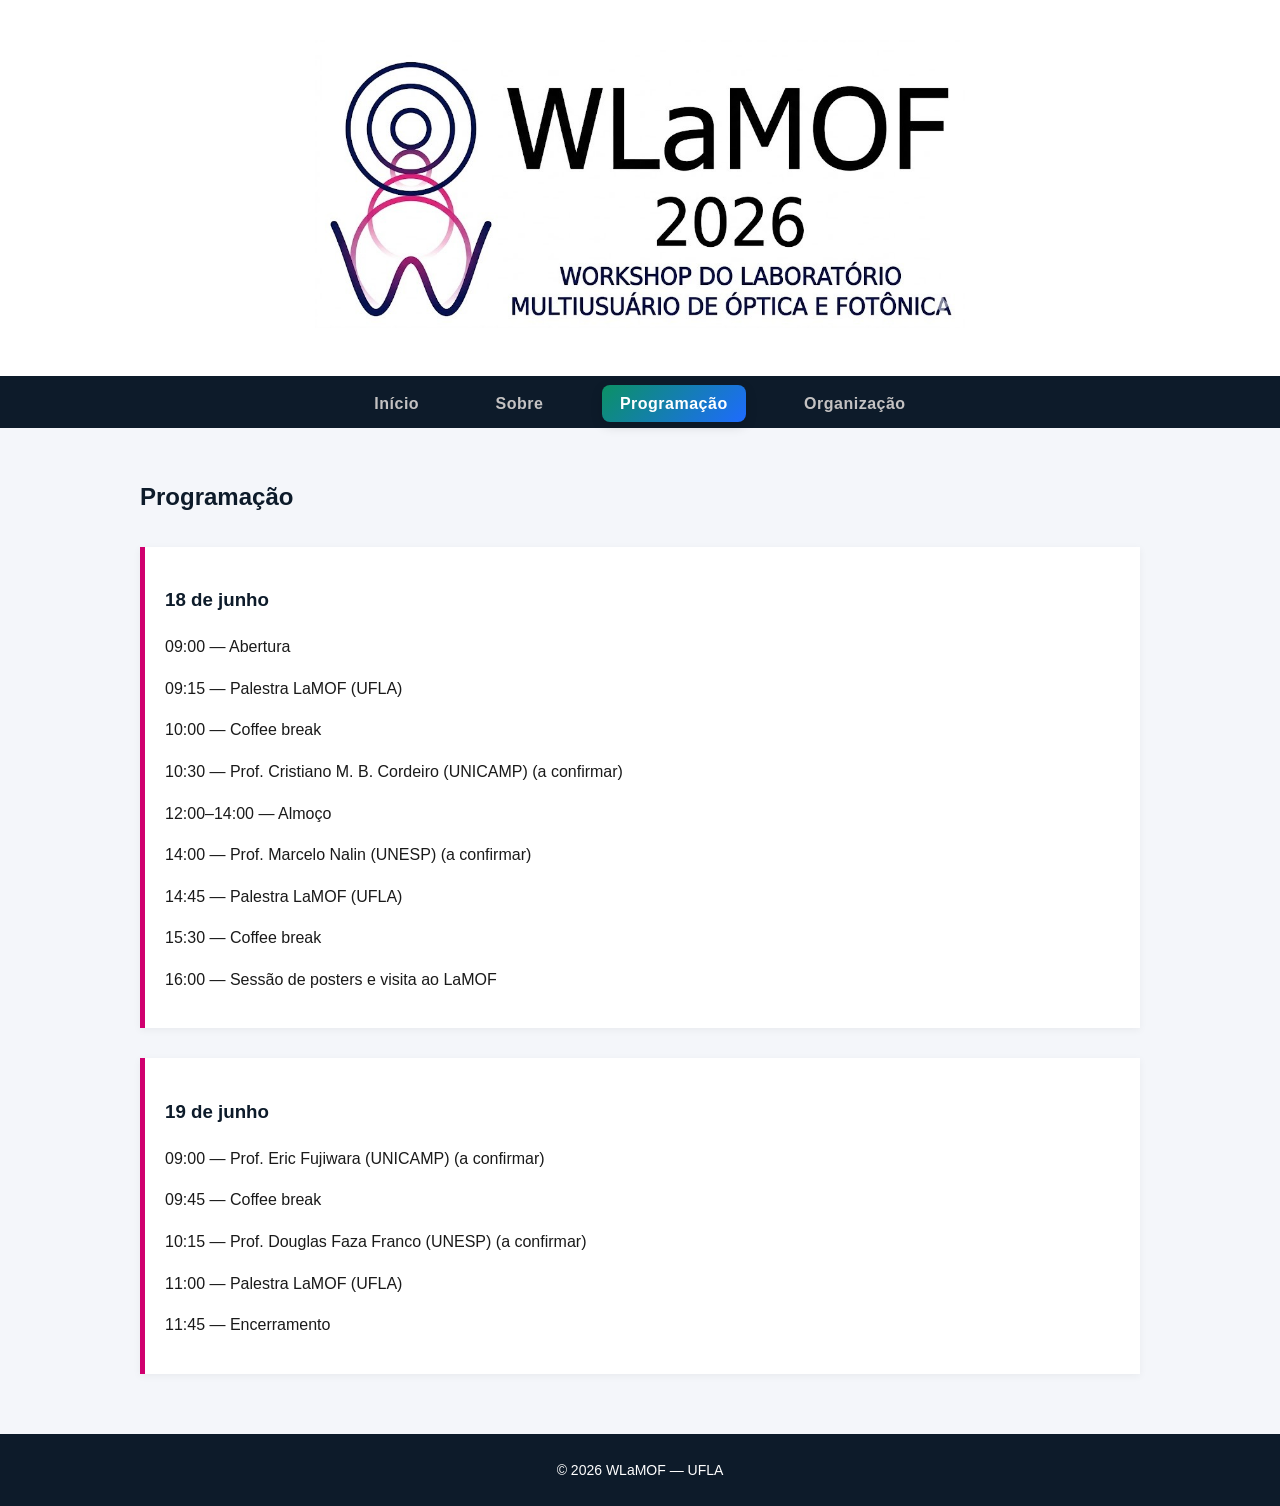
==== programacao.html @ 5edcbff5 "Primeiro commit: estrutura do site e config do Firebase" ====
<!DOCTYPE html>
<html lang="pt-br">
<head>
<meta charset="UTF-8">
<title>Programação | WLaMOF 2026</title>
<link rel="stylesheet" href="style.css">
</head>
<body>

<header>
  <img src="assets/logo.png" class="logo">
</header>

<nav>
  <a href="index.html">Início</a>
  <a href="sobre.html">Sobre</a>
  <a href="programacao.html" class="active">Programação</a>
  <a href="organizacao.html">Organização</a>
</nav>

<div class="container">
  <h2>Programação</h2>

  <div class="schedule-day">
    <h3>18 de junho</h3>
    <p>09:00 — Abertura</p>
    <p>09:15 — Palestra LaMOF (UFLA)</p>
    <p>10:00 — Coffee break</p>
    <p>10:30 — Prof. Cristiano M. B. Cordeiro (UNICAMP) (a confirmar)</p>
    <p>12:00–14:00 — Almoço</p>
    <p>14:00 — Prof. Marcelo Nalin (UNESP) (a confirmar)</p>
    <p>14:45 — Palestra LaMOF (UFLA)</p>
    <p>15:30 — Coffee break</p>
    <p>16:00 — Sessão de posters e visita ao LaMOF</p>
  </div>

  <div class="schedule-day">
    <h3>19 de junho</h3>
    <p>09:00 — Prof. Eric Fujiwara (UNICAMP) (a confirmar)</p>
    <p>09:45 — Coffee break</p>
    <p>10:15 — Prof. Douglas Faza Franco (UNESP) (a confirmar)</p>
    <p>11:00 — Palestra LaMOF (UFLA)</p>
    <p>11:45 — Encerramento</p>
  </div>

</div>

<footer>
  © 2026 WLaMOF — UFLA
</footer>

</body>
</html>
---- style.css ----
body {
  font-family: 'Segoe UI', Arial, sans-serif;
  margin: 0;
  background-color: #f4f6fa;
  color: #1a1a1a;
  line-height: 1.6;
}

header {
  background: white;
  text-align: center;
  padding: 40px 20px;
  border-bottom: 3px solid #0d1b2a;
}

.logo {
  max-width: 650px;
  width: 90%;
  height: auto;
}

nav {
  background: #0d1b2a;
  text-align: center;
  padding: 12px;
}

nav a {
  color: white;
  margin: 0 18px;
  text-decoration: none;
  font-weight: 600;
  letter-spacing: 0.5px;
}

nav a:hover {
  color: #d0006f;
}

.container {
  max-width: 1000px;
  margin: 50px auto;
  padding: 0 20px;
}

h1, h2, h3 {
  color: #0d1b2a;
}

.schedule-day {
  margin-top: 30px;
  padding: 20px;
  background: white;
  border-left: 5px solid #d0006f;
  box-shadow: 0 2px 8px rgba(0,0,0,0.05);
}

footer {
  margin-top: 60px;
  padding: 25px;
  background: #0d1b2a;
  color: white;
  text-align: center;
  font-size: 14px;
}

nav a {
  padding: 10px 18px;
  text-decoration: none;
  color: #c4c2c2;
  border-radius: 8px;
  transition: all 0.25s ease;
}

/* Hover bonito */
nav a:hover {
  background: #f0f4ff;
  color: #0b3d91;
}

/* Aba ativa */
nav a.active {
  background: linear-gradient(135deg, #0b9164, #1e6bff);
  color: white;
  font-weight: 600;
  box-shadow: 0 4px 12px rgba(0,0,0,0.15);
}

.obs {
  color: #777;
  font-size: 0.9em;
}

.card {
  background: #f7f9ff;
  padding: 15px;
  margin-bottom: 12px;
  border-radius: 8px;
}


/* HERO HEADER */

.hero-header {
  text-align: center;
  padding: 40px 20px;
  background: linear-gradient(135deg, #0b3d91, #1e6bff);
  color: white;
}

.hero-header .logo {
  width: 120px;
  margin-bottom: 15px;
}

.hero-text h1 {
  margin: 10px 0 5px;
  font-size: 2.2rem;
}

.hero-text .date {
  display: block;
  margin-top: 8px;
  font-weight: 500;
  opacity: 0.9;
}

/* CARROSSEL */

.carousel-section {
  max-width: 1000px;
  margin: 40px auto;
  padding: 0 20px;
}

.carousel {
  position: relative;
  overflow: hidden;
  border-radius: 14px;
  box-shadow: 0 8px 25px rgba(0,0,0,0.15);
}

.carousel-image {
  width: 100%;
  display: none;
  transition: opacity 1s ease-in-out;
}

.carousel-image.active {
  display: block;
}

/* INTRO */

.intro {
  max-width: 900px;
  margin: 40px auto;
  padding: 20px;
  text-align: center;
}

.intro h2 {
  margin-bottom: 15px;
}

/* CARROSSEL ELEGANTE */

.carousel-section {
  margin: 10px auto;
  max-width: 350px; /* controla o tamanho */
  padding: 5px;
}

.carousel-container {
  overflow: hidden;
  border-radius: 16px;
  box-shadow: 0 10px 30px rgba(0,0,0,0.15);
}

.carousel-track {
  display: flex;
  transition: transform 1s ease-in-out;
}

.carousel-track img {
  width: 100%;
  height: auto;           /* mantém proporção natural */
  flex-shrink: 0;
  object-fit: contain;    /* adapta PNG sem cortar */
  background: #fff;
}
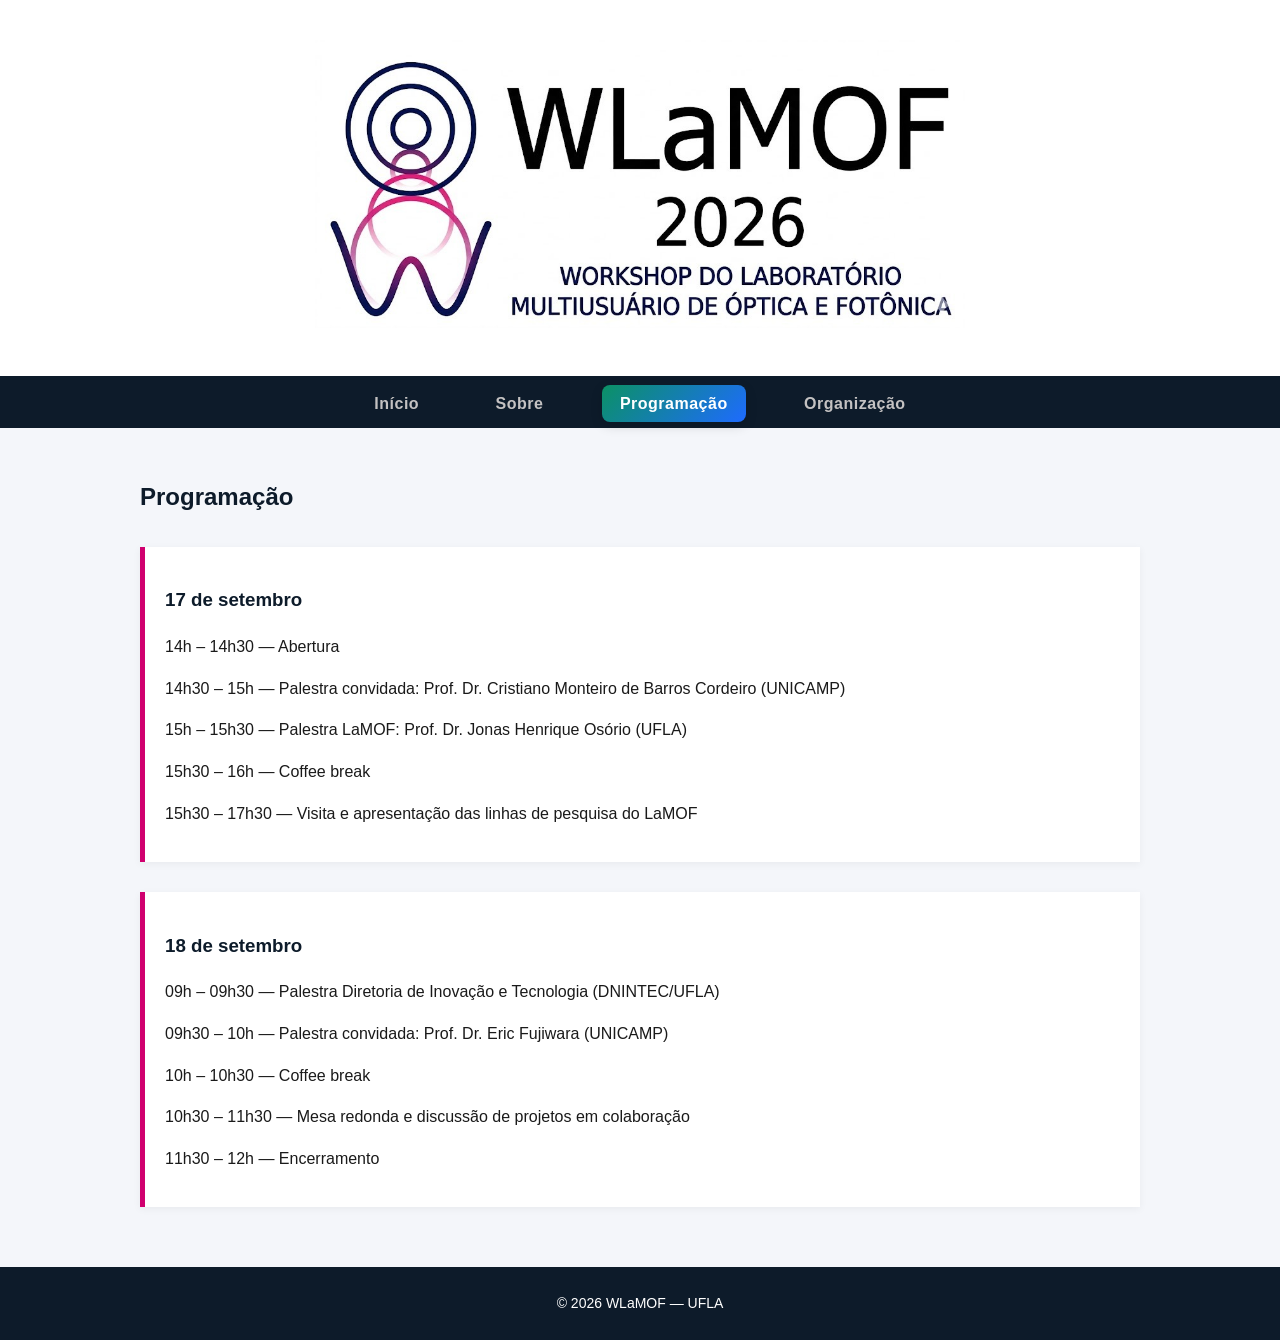
==== commit fb13c3d1: "Corrige automacao do Firebase e atualiza programacao" ====
--- a/programacao.html
+++ b/programacao.html
@@ -8,7 +8,7 @@
 <body>
 
 <header>
-  <img src="assets/logo.png" class="logo">
+  <img src="assets/logo.png" class="logo" alt="Logo WLaMOF">
 </header>
 
 <nav>
@@ -22,25 +22,21 @@
   <h2>Programação</h2>
 
   <div class="schedule-day">
-    <h3>18 de junho</h3>
-    <p>09:00 — Abertura</p>
-    <p>09:15 — Palestra LaMOF (UFLA)</p>
-    <p>10:00 — Coffee break</p>
-    <p>10:30 — Prof. Cristiano M. B. Cordeiro (UNICAMP) (a confirmar)</p>
-    <p>12:00–14:00 — Almoço</p>
-    <p>14:00 — Prof. Marcelo Nalin (UNESP) (a confirmar)</p>
-    <p>14:45 — Palestra LaMOF (UFLA)</p>
-    <p>15:30 — Coffee break</p>
-    <p>16:00 — Sessão de posters e visita ao LaMOF</p>
+    <h3>17 de setembro</h3>
+    <p>14h – 14h30 — Abertura</p>
+    <p>14h30 – 15h — Palestra convidada: Prof. Dr. Cristiano Monteiro de Barros Cordeiro (UNICAMP)</p>
+    <p>15h – 15h30 — Palestra LaMOF: Prof. Dr. Jonas Henrique Osório (UFLA)</p>
+    <p>15h30 – 16h — Coffee break</p>
+    <p>15h30 – 17h30 — Visita e apresentação das linhas de pesquisa do LaMOF</p>
   </div>
 
   <div class="schedule-day">
-    <h3>19 de junho</h3>
-    <p>09:00 — Prof. Eric Fujiwara (UNICAMP) (a confirmar)</p>
-    <p>09:45 — Coffee break</p>
-    <p>10:15 — Prof. Douglas Faza Franco (UNESP) (a confirmar)</p>
-    <p>11:00 — Palestra LaMOF (UFLA)</p>
-    <p>11:45 — Encerramento</p>
+    <h3>18 de setembro</h3>
+    <p>09h – 09h30 — Palestra Diretoria de Inovação e Tecnologia (DNINTEC/UFLA)</p>
+    <p>09h30 – 10h — Palestra convidada: Prof. Dr. Eric Fujiwara (UNICAMP)</p>
+    <p>10h – 10h30 — Coffee break</p>
+    <p>10h30 – 11h30 — Mesa redonda e discussão de projetos em colaboração</p>
+    <p>11h30 – 12h — Encerramento</p>
   </div>
 
 </div>
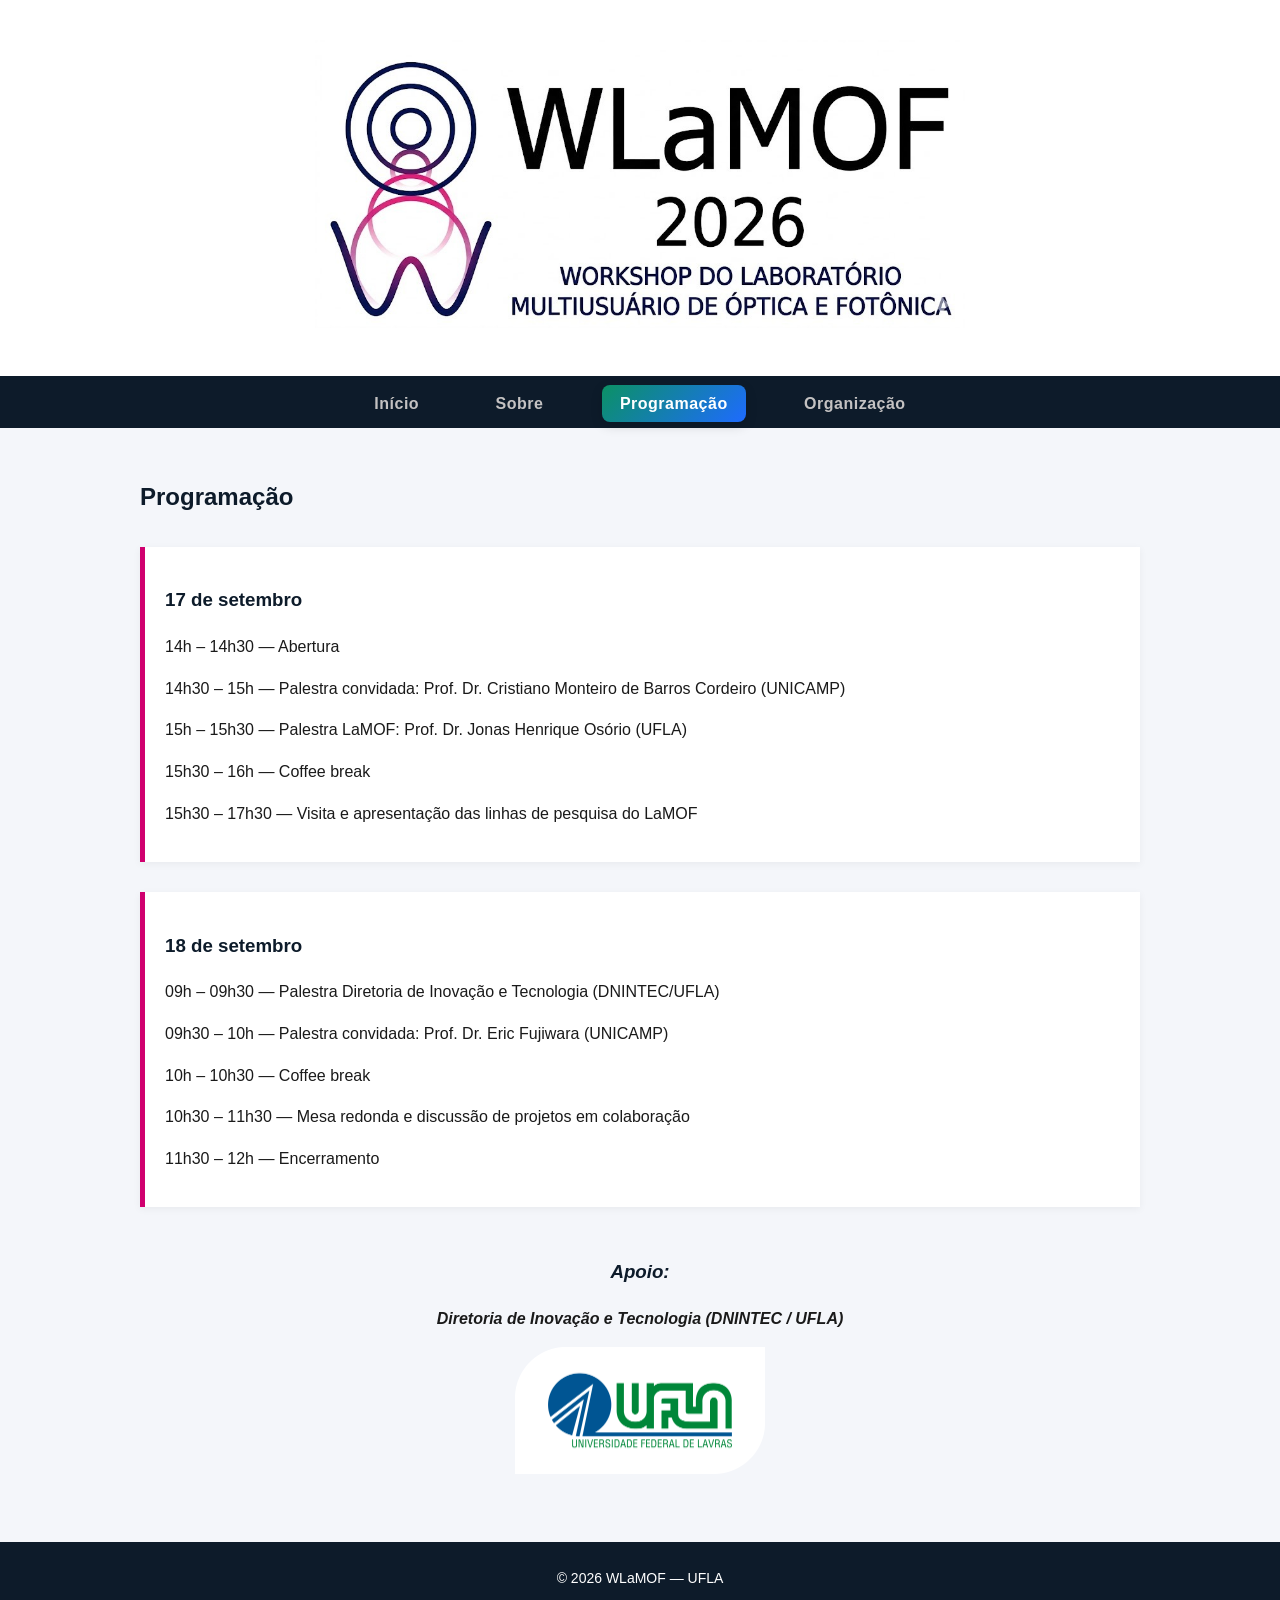
==== commit e8c5cb5b: "Move apoio" ====
--- a/programacao.html
+++ b/programacao.html
@@ -39,6 +39,13 @@
     <p>11h30 – 12h — Encerramento</p>
   </div>
 
+  <!-- Nova Seção de Apoio -->
+  <div class="support-section" style="text-align: center; margin-top: 50px;">
+    <h3 style="font-style: italic;">Apoio:</h3>
+    <p style="font-style: italic; font-weight: bold; margin-bottom: 15px;">Diretoria de Inovação e Tecnologia (DNINTEC / UFLA)</p>
+    <img src="assets/logoufla.png" alt="Logo UFLA" style="max-width: 250px;">
+  </div>
+
 </div>
 
 <footer>
